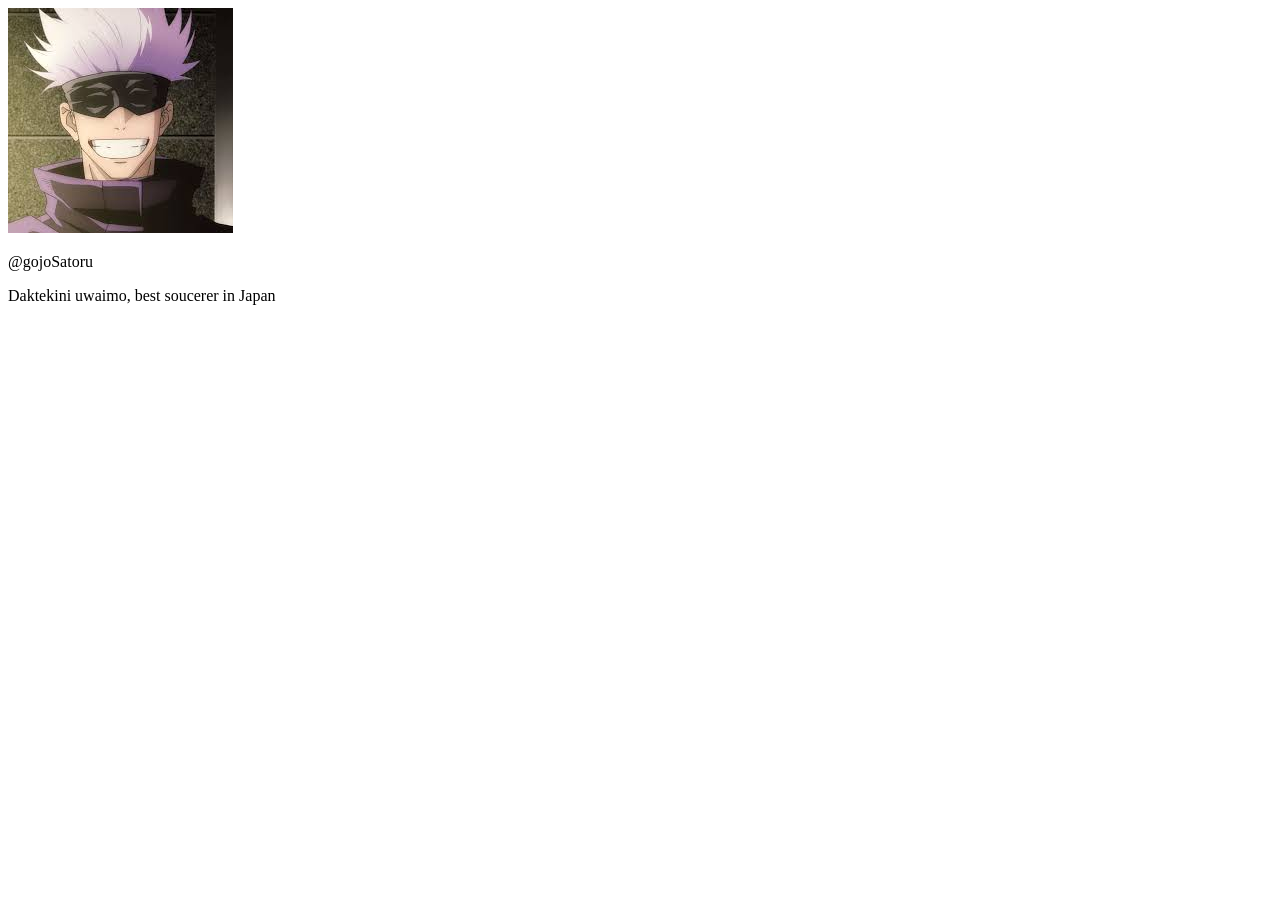
==== index.html @ 43e891e6 "Initial commit" ====
<!DOCTYPE html>
<html>
    <head>
        <title>My first web page</title>
    </head>
    <body>
        <img src="images/gojo.jpeg">
        <p>@gojoSatoru</p>
        <p>Daktekini uwaimo, best soucerer in Japan</p>
    </body>
</html>
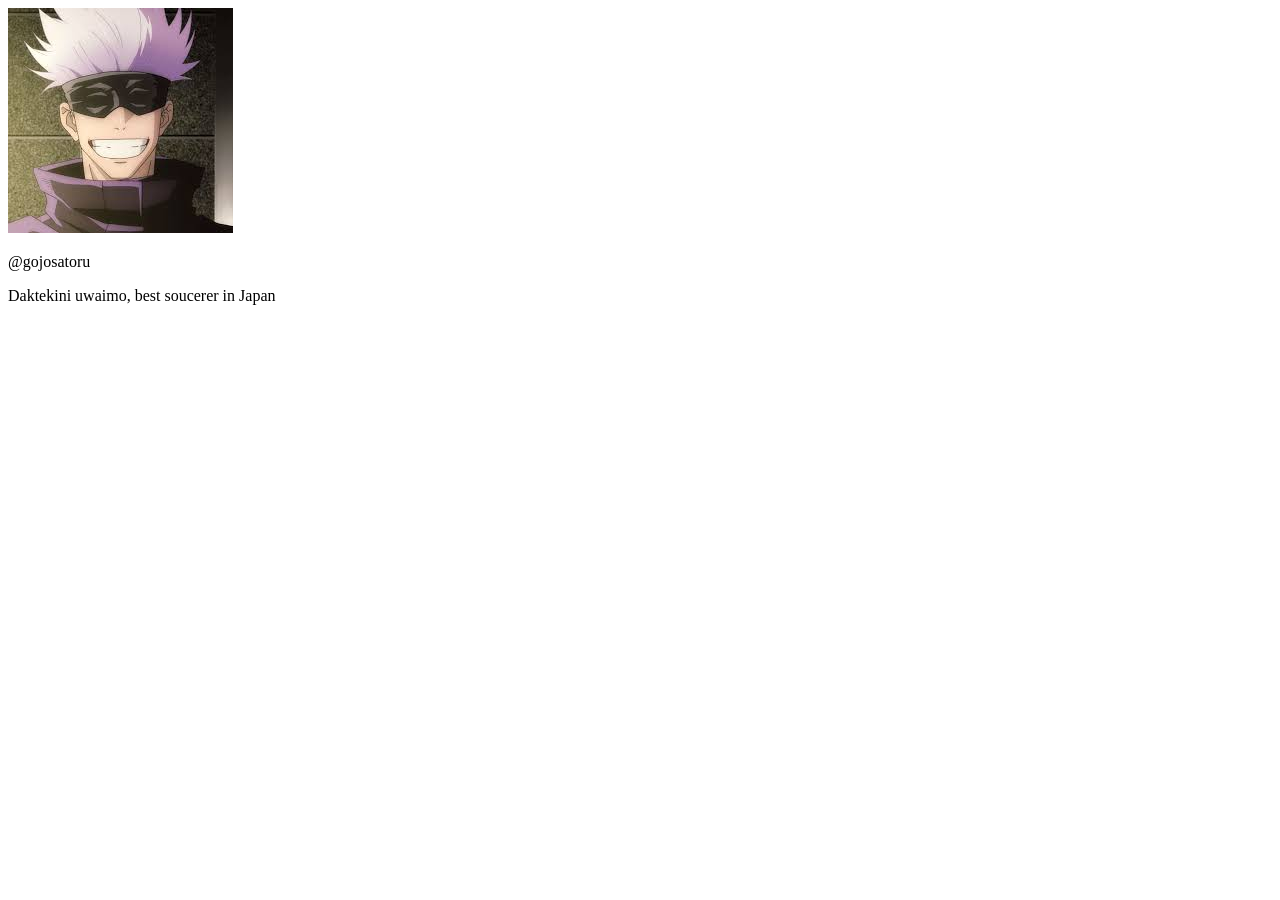
==== commit 30318534: "[1} Edit name" ====
--- a/index.html
+++ b/index.html
@@ -5,7 +5,7 @@
     </head>
     <body>
         <img src="images/gojo.jpeg">
-        <p>@gojoSatoru</p>
+        <p>@gojosatoru</p>
         <p>Daktekini uwaimo, best soucerer in Japan</p>
     </body>
 </html>
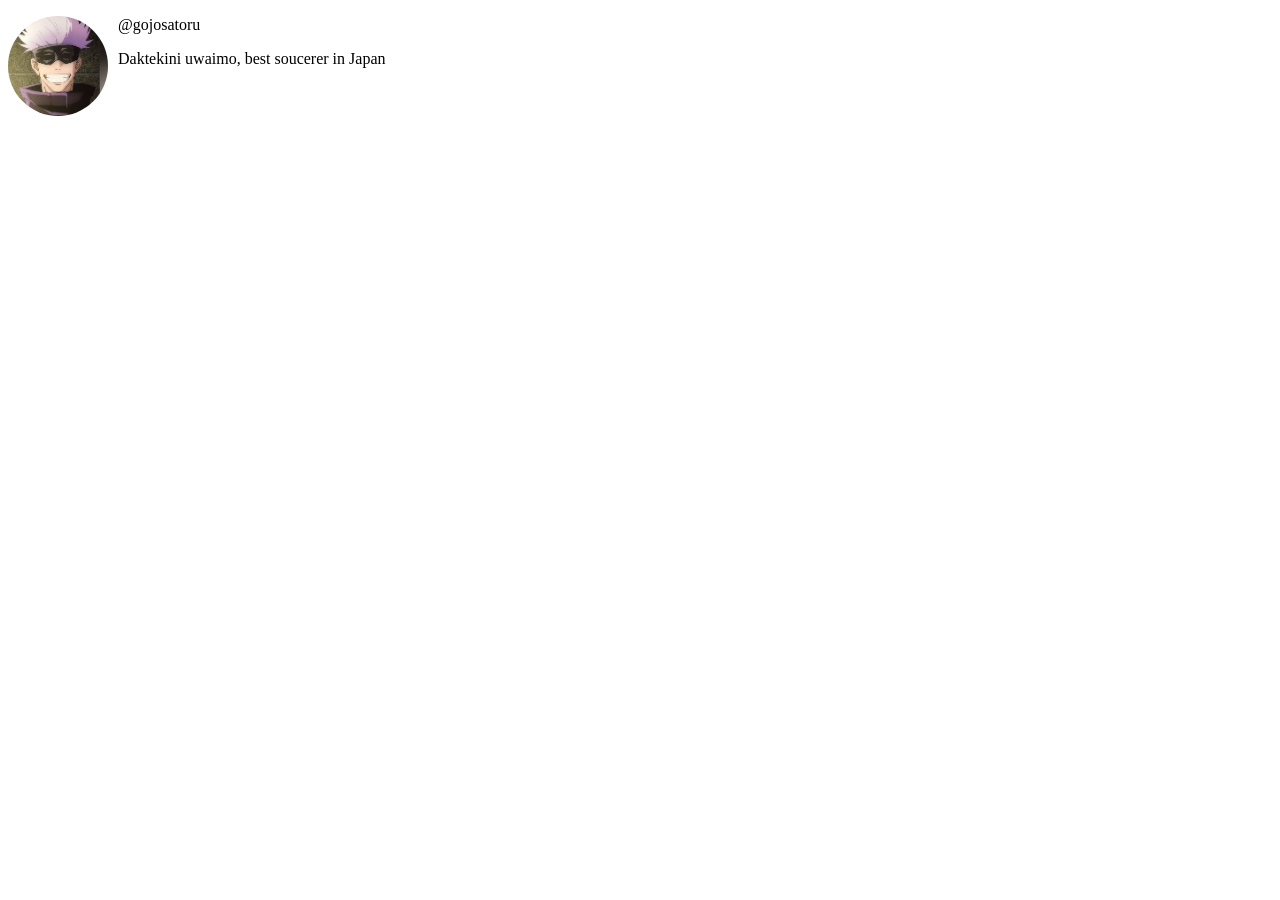
==== commit 058bd2d5: "[2] Add style to img and put text to left" ====
--- a/index.html
+++ b/index.html
@@ -2,6 +2,14 @@
 <html>
     <head>
         <title>My first web page</title>
+        <style>
+            img {
+                width: 100px;
+                border-radius: 50px;
+                float: left;
+                margin-right: 10px;
+            }
+        </style>
     </head>
     <body>
         <img src="images/gojo.jpeg">
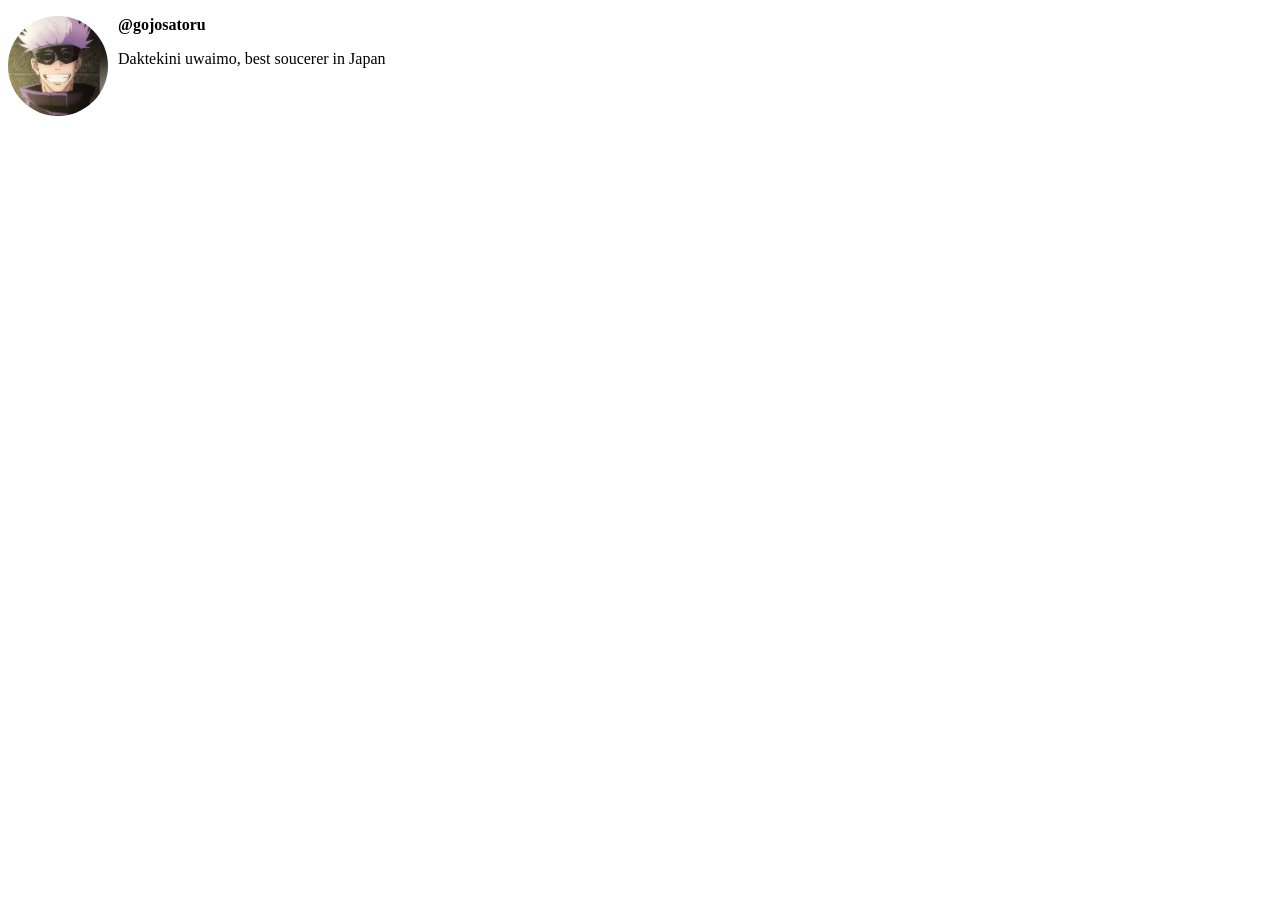
==== commit 2123a85e: "[3] Bold username only" ====
--- a/index.html
+++ b/index.html
@@ -9,11 +9,15 @@
                 float: left;
                 margin-right: 10px;
             }
+
+            .username {
+                font-weight: bold;
+            }
         </style>
     </head>
     <body>
         <img src="images/gojo.jpeg">
-        <p>@gojosatoru</p>
+        <p class="username">@gojosatoru</p>
         <p>Daktekini uwaimo, best soucerer in Japan</p>
     </body>
 </html>
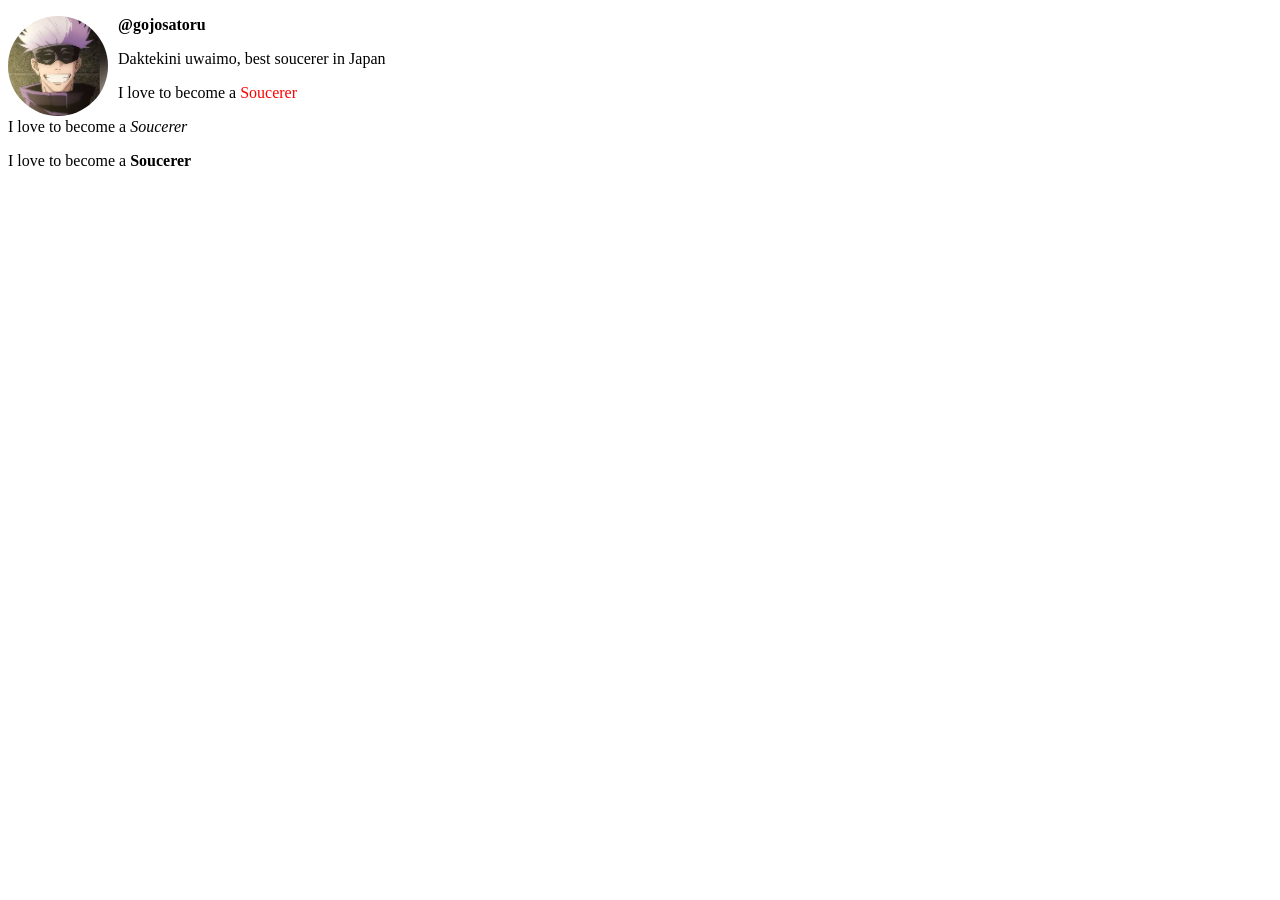
==== commit 4f2aaae6: "[6] emphasis, italic and strong" ====
--- a/index.html
+++ b/index.html
@@ -1,23 +1,42 @@
 <!DOCTYPE html>
-<html>
-    <head>
-        <title>My first web page</title>
-        <style>
-            img {
-                width: 100px;
-                border-radius: 50px;
-                float: left;
-                margin-right: 10px;
-            }
+<html lang="en">
+  <head>
+    <title>My first web page</title>
+    <style>
+      img {
+        width: 100px;
+        border-radius: 50px;
+        float: left;
+        margin-right: 10px;
+      }
 
-            .username {
-                font-weight: bold;
-            }
-        </style>
-    </head>
-    <body>
-        <img src="images/gojo.jpeg">
-        <p class="username">@gojosatoru</p>
-        <p>Daktekini uwaimo, best soucerer in Japan</p>
-    </body>
-</html>+      .username {
+        font-weight: bold;
+      }
+    </style>
+  </head>
+  <body>
+    <img src="images/gojo.jpeg" alt="An image of anime character" />
+    <p class="username">@gojosatoru</p>
+    <p>Daktekini uwaimo, best soucerer in Japan</p>
+  </body>
+</html>
+
+<html lang="en">
+  <head>
+    <meta charset="UTF-8" />
+    <meta name="viewport" content="width=device-width, initial-scale=1.0" />
+    <title>Document</title>
+    <style>
+      em {
+        color: red;
+        font-style: normal;
+      }
+    </style>
+  </head>
+  <body>
+    <p>I love to become a <em>Soucerer</em></p>
+    <p>I love to become a <i>Soucerer</i></p>
+    <p>I love to become a <strong>Soucerer</strong></p>
+  </body>
+</html>
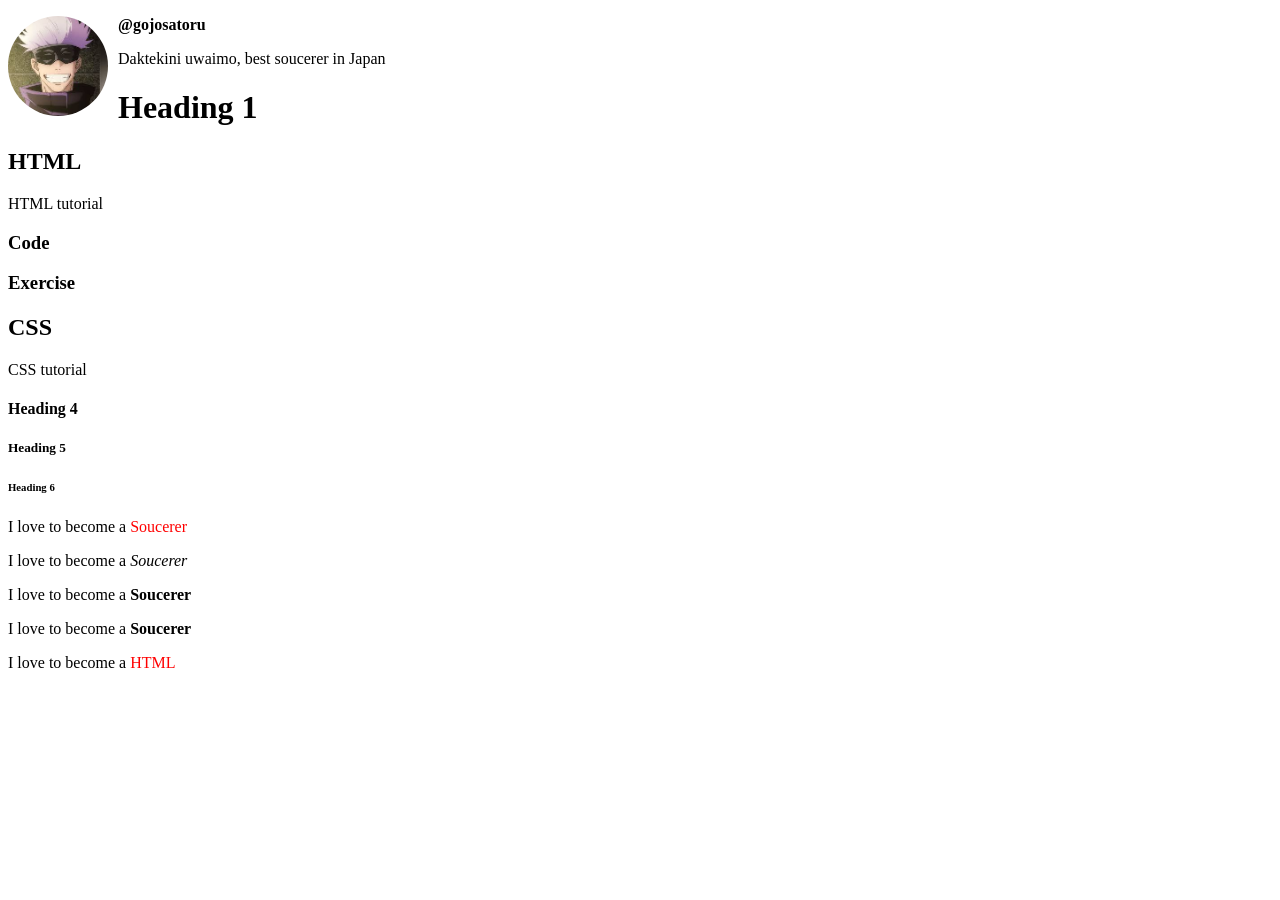
==== commit 84f5e03a: "[7] How to use h1 to h6" ====
--- a/index.html
+++ b/index.html
@@ -35,8 +35,21 @@
     </style>
   </head>
   <body>
+    <h1>Heading 1</h1>
+    <h2>HTML</h2>
+    <p>HTML tutorial</p>
+    <h3>Code</h3>
+    <h3>Exercise</h3>
+    <h2>CSS</h2>
+    <p>CSS tutorial</p>
+
+    <h4>Heading 4</h4>
+    <h5>Heading 5</h5>
+    <h6>Heading 6</h6>
     <p>I love to become a <em>Soucerer</em></p>
     <p>I love to become a <i>Soucerer</i></p>
     <p>I love to become a <strong>Soucerer</strong></p>
+    <p>I love to become a <b>Soucerer</b></p>
+    <p>I love to become a <em>HTML</em></p>
   </body>
 </html>
